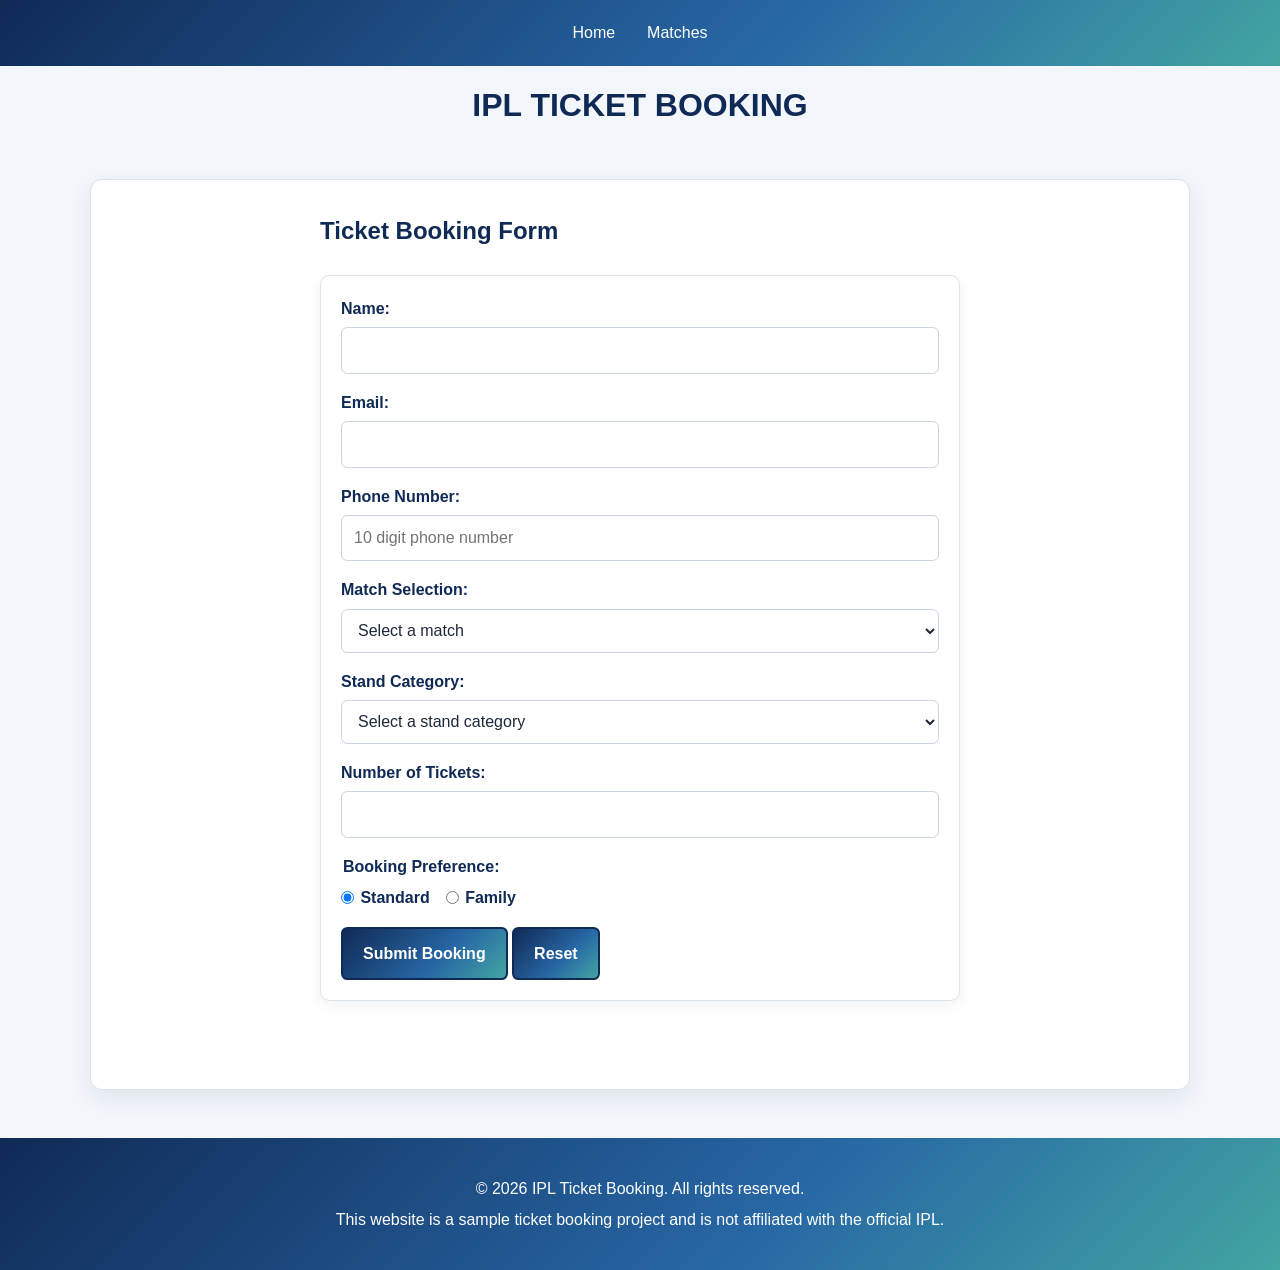
==== booking.html @ df726c28 "Complete Activity 3" ====
<!DOCTYPE html>
<html lang="en">
<head>
  <meta charset="UTF-8">
  <meta name="viewport" content="width=device-width, initial-scale=1.0">
  <title>Ticket Booking</title>
  <link rel="stylesheet" href="CSS_folder/style.css">
</head>
<body>
  <header>
    <h1>IPL TICKET BOOKING</h1>
    <nav aria-label="Main navigation">
      <ul>
        <li><a href="index.html">Home</a></li>
        <li><a href="index.html#matches">Matches</a></li>
      </ul>
    </nav>
  </header>

  <main>
    <section id="book-ticket" class="booking-form-section" aria-labelledby="booking-heading">
      <h2 id="booking-heading">Ticket Booking Form</h2>
      <form action="#" method="get">
        <div>
          <label for="customer-name">Name:</label>
          <input type="text" id="customer-name" name="name" autocomplete="name" required minlength="2" maxlength="50">
        </div>
        <div>
          <label for="customer-email">Email:</label>
          <input type="email" id="customer-email" name="email" autocomplete="email" required maxlength="254">
        </div>
        <div>
          <label for="customer-phone">Phone Number:</label>
          <input type="tel" id="customer-phone" name="phone" autocomplete="tel" placeholder="10 digit phone number" required minlength="10" maxlength="10" pattern="[0-9]{10}" title="Enter exactly 10 digits">
        </div>
        <div>
          <label for="booking-match">Match Selection:</label>
          <select id="booking-match" name="match" required>
            <option value="">Select a match</option>
            <option value="match-01" data-date="March 28, 2026, 7:30 PM" data-venue="M. A. Chidambaram Stadium, Chennai">Chennai Super Kings vs Mumbai Indians</option>
            <option value="match-02" data-date="March 29, 2026, 7:30 PM" data-venue="M. Chinnaswamy Stadium, Bengaluru">Royal Challengers Bengaluru vs Kolkata Knight Riders</option>
            <option value="match-03" data-date="March 30, 2026, 7:30 PM" data-venue="Sawai Mansingh Stadium, Jaipur">Rajasthan Royals vs Sunrisers Hyderabad</option>
            <option value="match-04" data-date="March 31, 2026, 7:30 PM" data-venue="Arun Jaitley Stadium, Delhi">Delhi Capitals vs Punjab Kings</option>
            <option value="match-05" data-date="April 1, 2026, 7:30 PM" data-venue="Narendra Modi Stadium, Ahmedabad">Gujarat Titans vs Lucknow Super Giants</option>
            <option value="match-06" data-date="April 2, 2026, 7:30 PM" data-venue="Wankhede Stadium, Mumbai">Mumbai Indians vs Kolkata Knight Riders</option>
            <option value="match-07" data-date="April 3, 2026, 7:30 PM" data-venue="M. A. Chidambaram Stadium, Chennai">Chennai Super Kings vs Rajasthan Royals</option>
            <option value="match-08" data-date="April 4, 2026, 7:30 PM" data-venue="Rajiv Gandhi International Cricket Stadium, Hyderabad">Sunrisers Hyderabad vs Royal Challengers Bengaluru</option>
            <option value="match-09" data-date="April 5, 2026, 3:30 PM" data-venue="New PCA Stadium, Mullanpur">Punjab Kings vs Gujarat Titans</option>
            <option value="match-10" data-date="April 5, 2026, 7:30 PM" data-venue="Ekana Cricket Stadium, Lucknow">Lucknow Super Giants vs Delhi Capitals</option>
            <option value="match-11" data-date="April 6, 2026, 7:30 PM" data-venue="Eden Gardens, Kolkata">Kolkata Knight Riders vs Chennai Super Kings</option>
            <option value="match-12" data-date="April 7, 2026, 7:30 PM" data-venue="Wankhede Stadium, Mumbai">Mumbai Indians vs Royal Challengers Bengaluru</option>
          </select>
        </div>
        <div>
          <label for="stand-category">Stand Category:</label>
          <select id="stand-category" name="stand-category" required>
            <option value="">Select a stand category</option>
            <option value="general">General</option>
            <option value="premium">Premium</option>
            <option value="vip">VIP</option>
          </select>
        </div>
        <div>
          <label for="ticket-quantity">Number of Tickets:</label>
          <input type="number" id="ticket-quantity" name="ticket-quantity" min="1" max="10" required>
        </div>
        <div>
          <fieldset class="booking-preference">
            <legend>Booking Preference:</legend>
            <label><input type="radio" name="booking-preference" value="standard" checked> Standard</label>
            <label><input type="radio" name="booking-preference" value="family"> Family</label>
          </fieldset>
        </div>
        <button type="submit">Submit Booking</button>
        <button type="reset">Reset</button>
      </form>
      <p id="booking-status" role="status" aria-live="polite"></p>
    </section>
  </main>

  <footer>
    <p>&copy; 2026 IPL Ticket Booking. All rights reserved.</p>
    <p>This website is a sample ticket booking project and is not affiliated with the official IPL.</p>
  </footer>
  <script src="JS_folder/app.js"></script>
</body>
</html>
---- CSS_folder/style.css ----
:root {
  --primary: #102a56;
  --accent: #f4b942;
  --background: #f3f6fb;
  --text: #1d2939;
  --blue-gradient: linear-gradient(135deg, var(--primary), #2767a5 60%, #42a5a1);
}

* { box-sizing: border-box; }

body {
  margin: 0;
  padding-top: 4rem;
  background: var(--background);
  color: var(--text);
  font: 16px/1.6 Arial, Helvetica, sans-serif;
}

header > h1 {
  margin: 0;
  padding: 1rem;
  color: var(--primary);
  text-align: center;
}

nav[aria-label="Main navigation"] {
  position: fixed;
  z-index: 1000;
  inset: 0 0 auto;
  background: var(--blue-gradient);
}

nav[aria-label="Main navigation"] ul {
  display: flex;
  flex-wrap: wrap;
  justify-content: center;
  gap: 0.5rem;
  margin: 0;
  padding: 0.75rem 1rem;
  list-style: none;
}

nav[aria-label="Main navigation"] a {
  display: block;
  padding: 0.5rem 0.75rem;
  border-radius: 0.25rem;
  color: #fff;
  text-decoration: none;
  transition: background-color 160ms ease, color 160ms ease;
}

nav[aria-label="Main navigation"] a:hover,
nav[aria-label="Main navigation"] a:focus-visible {
  background: var(--accent);
  color: var(--primary);
}

.hero {
  display: flex;
  flex-wrap: wrap;
  min-height: 55vh;
  align-items: center;
  justify-content: center;
  gap: 1.25rem;
  padding: clamp(3rem, 8vw, 6rem) 1.5rem;
  background: var(--blue-gradient);
  color: #fff;
  text-align: center;
}

.hero h2 {
  flex-basis: 100%;
  max-width: 16ch;
  margin: 0;
  font-size: clamp(2.25rem, 6vw, 4.5rem);
  line-height: 1.1;
}

.hero a {
  display: inline-flex;
  align-items: center;
  justify-content: center;
  min-width: 9rem;
  padding: 0.8rem 1.25rem;
  border: 2px solid #fff;
  border-radius: 0.4rem;
  background: #fff;
  color: var(--primary);
  font-weight: 700;
  text-decoration: none;
  transition: background-color 160ms ease, color 160ms ease, transform 160ms ease;
}

.hero a + a { background: transparent; color: #fff; }

.hero a:hover,
.hero a:focus-visible {
  transform: translateY(-2px);
  border-color: var(--accent);
  background: var(--accent);
  color: var(--primary);
}

main > section:not(.hero) {
  width: min(1100px, calc(100% - 2rem));
  margin: 2rem auto;
  padding: clamp(1.25rem, 3vw, 2rem);
  border: 1px solid #dce3ed;
  border-radius: 0.75rem;
  background: #fff;
  box-shadow: 0 8px 24px rgb(16 42 86 / 8%);
}

main > section:not(.hero) h2 { margin-top: 0; color: var(--primary); }

#about-ipl-2026 ul {
  display: grid;
  grid-template-columns: repeat(auto-fit, minmax(220px, 1fr));
  gap: 0.5rem 1.5rem;
  padding-left: 1.25rem;
}

#matches,
#my-bookings { overflow-x: auto; }

table {
  width: 100%;
  min-width: 760px;
  margin: 1rem 0;
  overflow: hidden;
  border: 1px solid #dce3ed;
  border-spacing: 0;
  border-radius: 0.5rem;
  box-shadow: 0 4px 14px rgb(16 42 86 / 6%);
}

caption { padding: 0.75rem; color: #526176; text-align: left; }

th,
td {
  padding: 0.8rem 1rem;
  border-bottom: 1px solid #e5eaf1;
  text-align: left;
}

thead th { background: var(--blue-gradient); color: #fff; }
tbody tr:nth-child(even) { background: #f7f9fc; }
tbody tr:hover { background: #fff7e5; }

td a {
  display: inline-block;
  padding: 0.35rem 0.75rem;
  border-radius: 0.3rem;
  background: var(--accent);
  color: var(--primary);
  font-weight: 700;
  text-decoration: none;
}

#team-filter,
#book-ticket input,
#book-ticket select {
  width: 100%;
  min-height: 2.75rem;
  padding: 0.6rem 0.75rem;
  border: 1px solid #c8d2e0;
  border-radius: 0.4rem;
  background: #fff;
  color: var(--text);
  font: inherit;
}

#team-filter { width: auto; min-width: 14rem; margin: 0.5rem 0 1rem; }

#book-ticket {
  display: grid;
  grid-template-columns: minmax(0, 1.4fr) minmax(260px, 1fr);
  align-items: start;
  gap: 1.5rem;
}

#book-ticket.booking-form-section {
  grid-template-columns: minmax(0, 640px);
  justify-content: center;
}

#book-ticket h2 { grid-column: 1 / -1; margin-bottom: 0; }

#book-ticket form,
.booking-summary,
#guidelines article {
  padding: 1.25rem;
  border: 1px solid #dce3ed;
  border-radius: 0.6rem;
  background: #fff;
  box-shadow: 0 4px 14px rgb(16 42 86 / 6%);
}

#book-ticket form > div { margin-bottom: 1rem; }

#book-ticket label {
  display: block;
  margin-bottom: 0.35rem;
  color: var(--primary);
  font-weight: 700;
}

#book-ticket .booking-preference {
  display: flex;
  flex-wrap: wrap;
  gap: 0.75rem 1rem;
  margin: 0;
  padding: 0;
  border: 0;
}

#book-ticket .booking-preference legend {
  margin-bottom: 0.35rem;
  color: var(--primary);
  font-weight: 700;
}

#book-ticket .booking-preference label {
  display: inline-flex;
  align-items: center;
  gap: 0.4rem;
  margin: 0;
}

#book-ticket .booking-preference input[type="radio"] {
  width: auto;
  min-height: auto;
  margin: 0;
  padding: 0;
}

#book-ticket input:focus,
#book-ticket select:focus,
#team-filter:focus {
  border-color: #2767a5;
  outline: 3px solid rgb(39 103 165 / 18%);
}

#book-ticket button,
#clear-bookings {
  border: 1px solid var(--primary);
  border-radius: 0.4rem;
  cursor: pointer;
  font: inherit;
  font-weight: 700;
  transition: background-color 160ms ease, color 160ms ease;
}

#book-ticket button {
  padding: 0.75rem 1.25rem;
  border-width: 2px;
  background: var(--blue-gradient);
  color: #fff;
}

#book-ticket button:hover,
#book-ticket button:focus-visible {
  background: var(--accent);
  color: var(--primary);
}

.bookings-header {
  display: flex;
  align-items: center;
  justify-content: space-between;
  gap: 1rem;
}

.bookings-header h2 { margin-bottom: 0; }

#clear-bookings {
  flex: 0 0 auto;
  padding: 0.6rem 1rem;
  background: #fff;
  color: var(--primary);
}

#clear-bookings:hover,
#clear-bookings:focus-visible { background: var(--accent); }
#clear-bookings:disabled { cursor: not-allowed; opacity: 0.6; }
#bookings-status { margin: 0.75rem 0; }
.booking-summary { background: #f7f9fc; }

.booking-summary h3,
#guidelines article h3 { margin-top: 0; color: var(--primary); }

.booking-summary dl {
  display: grid;
  grid-template-columns: 1fr 1fr;
  gap: 0.5rem 1rem;
  margin-bottom: 0;
}

.booking-summary dt { font-weight: 700; }
.booking-summary dd { margin: 0; overflow-wrap: anywhere; }
#guidelines article + article { margin-top: 1rem; }
#guidelines article p { margin-bottom: 0; }

footer {
  margin-top: 3rem;
  padding: 2rem 1.5rem;
  background: var(--blue-gradient);
  color: #fff;
  text-align: center;
}

footer p { margin: 0.35rem 0; }

@media (max-width: 700px) {
  #book-ticket { grid-template-columns: 1fr; }
  #book-ticket h2 { grid-column: auto; }
}
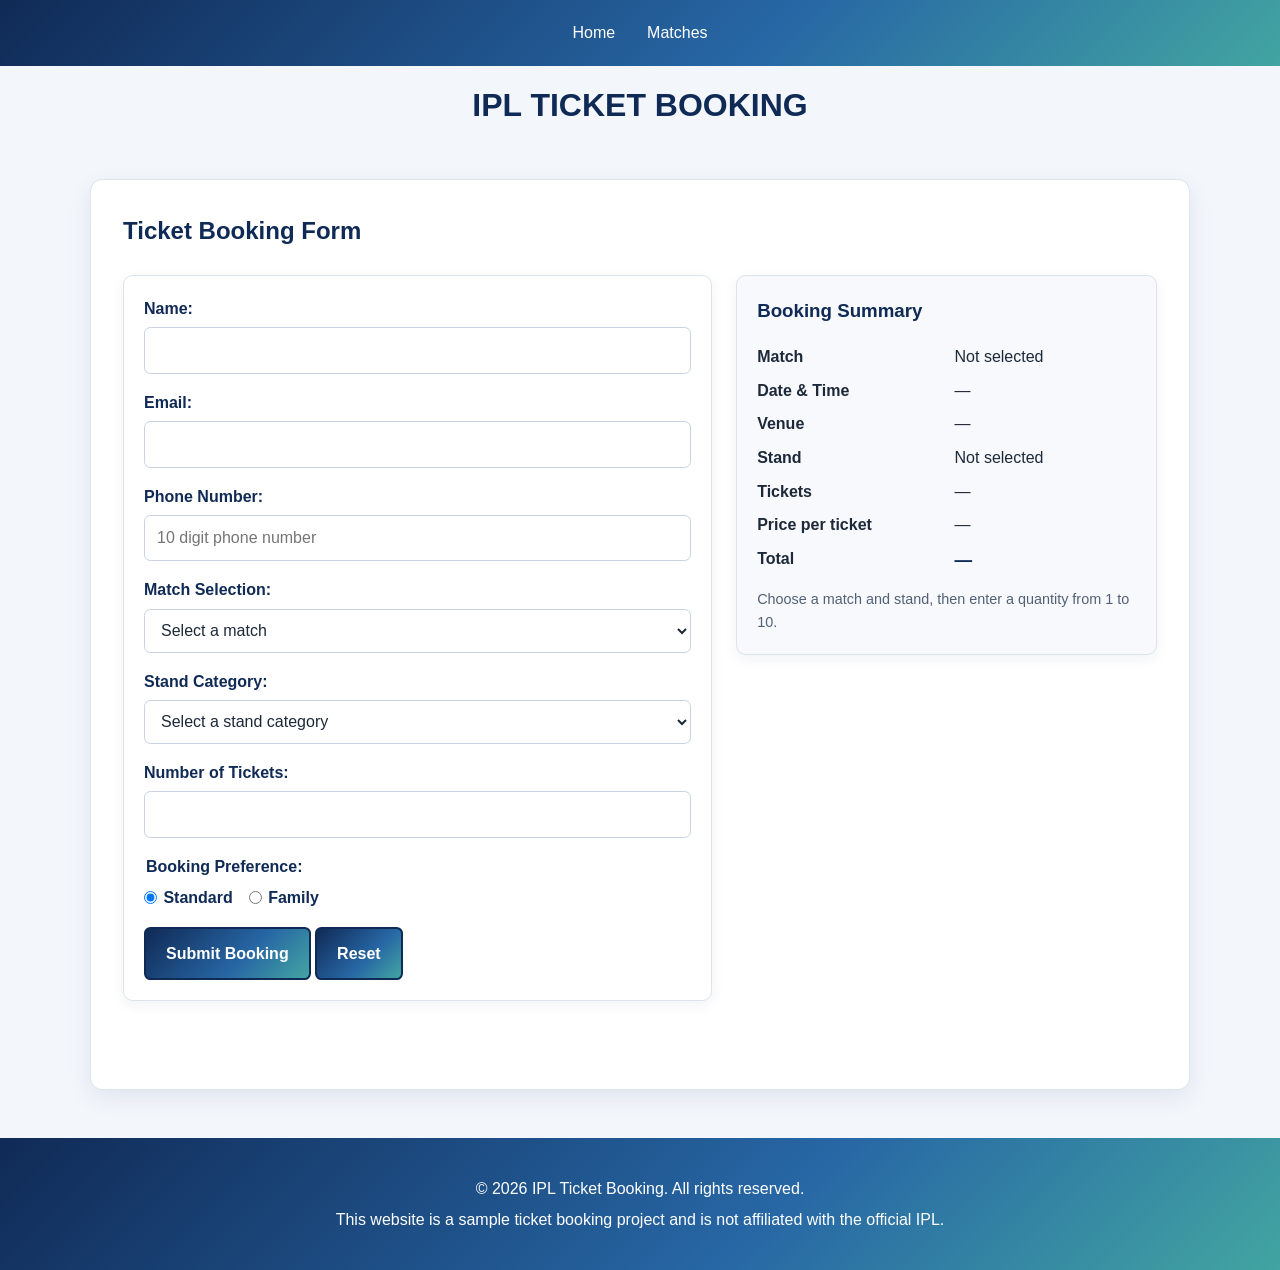
==== commit 1b569b9b: "Complete Activity 7" ====
--- a/booking.html
+++ b/booking.html
@@ -74,6 +74,19 @@
         <button type="submit">Submit Booking</button>
         <button type="reset">Reset</button>
       </form>
+      <aside class="booking-summary" id="booking-summary" aria-labelledby="booking-summary-heading">
+        <h3 id="booking-summary-heading">Booking Summary</h3>
+        <dl>
+          <dt>Match</dt><dd id="summary-match">Not selected</dd>
+          <dt>Date &amp; Time</dt><dd id="summary-date">—</dd>
+          <dt>Venue</dt><dd id="summary-venue">—</dd>
+          <dt>Stand</dt><dd id="summary-stand">Not selected</dd>
+          <dt>Tickets</dt><dd id="summary-quantity">—</dd>
+          <dt>Price per ticket</dt><dd id="summary-unit-price">—</dd>
+          <dt>Total</dt><dd id="summary-total" class="summary-total">—</dd>
+        </dl>
+        <p id="summary-message">Choose a match and stand, then enter a quantity from 1 to 10.</p>
+      </aside>
       <p id="booking-status" role="status" aria-live="polite"></p>
     </section>
   </main>
--- a/CSS_folder/style.css
+++ b/CSS_folder/style.css
@@ -14,6 +14,7 @@
   background: var(--background);
   color: var(--text);
   font: 16px/1.6 Arial, Helvetica, sans-serif;
+  scroll-behavior: smooth;
 }
 
 header > h1 {
@@ -180,11 +181,11 @@
 }
 
 #book-ticket.booking-form-section {
-  grid-template-columns: minmax(0, 640px);
-  justify-content: center;
+  grid-template-columns: minmax(0, 1.4fr) minmax(260px, 1fr);
 }
 
 #book-ticket h2 { grid-column: 1 / -1; margin-bottom: 0; }
+#booking-status { grid-column: 1 / -1; }
 
 #book-ticket form,
 .booking-summary,
@@ -298,8 +299,39 @@
 
 .booking-summary dt { font-weight: 700; }
 .booking-summary dd { margin: 0; overflow-wrap: anywhere; }
+#booking-summary .summary-total { color: var(--primary); font-size: 1.1rem; font-weight: 700; }
+#summary-message { margin-bottom: 0; color: #526176; font-size: 0.9rem; }
 #guidelines article + article { margin-top: 1rem; }
 #guidelines article p { margin-bottom: 0; }
+
+#toast-container {
+  position: fixed;
+  z-index: 2000;
+  right: 1.25rem;
+  bottom: 1.25rem;
+  display: flex;
+  flex-direction: column;
+  gap: 0.75rem;
+  max-width: min(360px, calc(100% - 2.5rem));
+}
+
+.toast {
+  padding: 0.85rem 1rem;
+  border-left: 4px solid #1f7a4c;
+  border-radius: 0.4rem;
+  background: #fff;
+  box-shadow: 0 8px 24px rgb(16 42 86 / 20%);
+  color: var(--text);
+  opacity: 1;
+  transition: opacity 300ms ease, transform 300ms ease;
+}
+
+.toast-error { border-left-color: #c62828; }
+
+.toast-hiding {
+  opacity: 0;
+  transform: translateY(0.5rem);
+}
 
 footer {
   margin-top: 3rem;
@@ -313,5 +345,6 @@
 
 @media (max-width: 700px) {
   #book-ticket { grid-template-columns: 1fr; }
+  #book-ticket.booking-form-section { grid-template-columns: 1fr; }
   #book-ticket h2 { grid-column: auto; }
 }
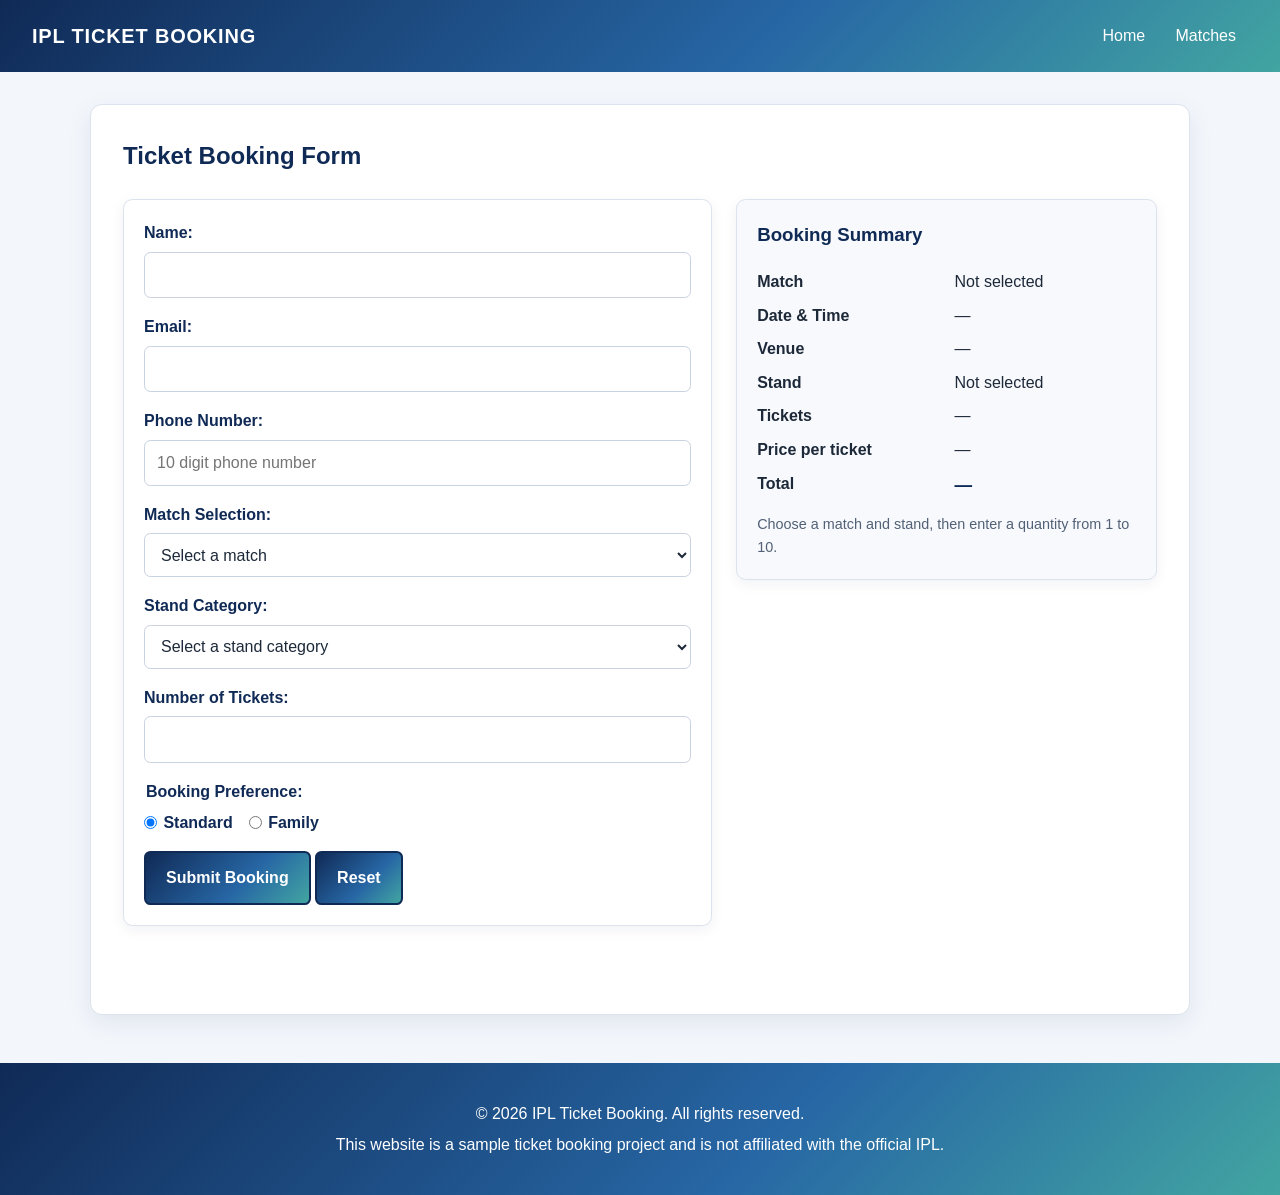
==== commit 0828fcca: "Complete Activity 8" ====
--- a/booking.html
+++ b/booking.html
@@ -7,9 +7,12 @@
   <link rel="stylesheet" href="CSS_folder/style.css">
 </head>
 <body>
-  <header>
+  <header class="site-header">
     <h1>IPL TICKET BOOKING</h1>
-    <nav aria-label="Main navigation">
+    <button class="menu-toggle" id="nav-toggle" type="button" aria-controls="main-navigation" aria-expanded="false" aria-label="Open navigation">
+      <span></span><span></span><span></span>
+    </button>
+    <nav id="main-navigation" aria-label="Main navigation">
       <ul>
         <li><a href="index.html">Home</a></li>
         <li><a href="index.html#matches">Matches</a></li>
--- a/CSS_folder/style.css
+++ b/CSS_folder/style.css
@@ -10,38 +10,44 @@
 
 body {
   margin: 0;
-  padding-top: 4rem;
   background: var(--background);
   color: var(--text);
   font: 16px/1.6 Arial, Helvetica, sans-serif;
   scroll-behavior: smooth;
 }
 
-header > h1 {
-  margin: 0;
-  padding: 1rem;
-  color: var(--primary);
-  text-align: center;
-}
-
-nav[aria-label="Main navigation"] {
-  position: fixed;
+.site-header {
+  position: sticky;
+  top: 0;
   z-index: 1000;
-  inset: 0 0 auto;
+  display: flex;
+  align-items: center;
+  justify-content: space-between;
+  gap: 1.5rem;
+  min-height: 4.5rem;
+  padding: 0.5rem 2rem;
   background: var(--blue-gradient);
-}
-
-nav[aria-label="Main navigation"] ul {
+  color: #fff;
+}
+
+.site-header > h1 {
+  margin: 0;
+  color: #fff;
+  font-size: 1.25rem;
+  letter-spacing: 0.04em;
+}
+
+#main-navigation ul {
   display: flex;
   flex-wrap: wrap;
-  justify-content: center;
-  gap: 0.5rem;
-  margin: 0;
-  padding: 0.75rem 1rem;
+  justify-content: flex-end;
+  gap: 0.4rem;
+  margin: 0;
+  padding: 0;
   list-style: none;
 }
 
-nav[aria-label="Main navigation"] a {
+#main-navigation a {
   display: block;
   padding: 0.5rem 0.75rem;
   border-radius: 0.25rem;
@@ -50,11 +56,39 @@
   transition: background-color 160ms ease, color 160ms ease;
 }
 
-nav[aria-label="Main navigation"] a:hover,
-nav[aria-label="Main navigation"] a:focus-visible {
+#main-navigation a:hover,
+#main-navigation a:focus-visible {
   background: var(--accent);
   color: var(--primary);
 }
+
+.menu-toggle {
+  display: none;
+  width: 2.75rem;
+  height: 2.75rem;
+  flex-direction: column;
+  align-items: center;
+  justify-content: center;
+  gap: 0.3rem;
+  border: 1px solid rgb(255 255 255 / 55%);
+  border-radius: 0.4rem;
+  background: transparent;
+  cursor: pointer;
+}
+
+.menu-toggle span {
+  width: 1.25rem;
+  height: 2px;
+  border-radius: 2px;
+  background: #fff;
+}
+
+.menu-toggle:focus-visible {
+  outline: 3px solid var(--accent);
+  outline-offset: 2px;
+}
+
+.site-header + main section[id] { scroll-margin-top: 5.5rem; }
 
 .hero {
   display: flex;
@@ -121,7 +155,6 @@
   padding-left: 1.25rem;
 }
 
-#matches,
 #my-bookings { overflow-x: auto; }
 
 table {
@@ -158,6 +191,108 @@
   text-decoration: none;
 }
 
+.match-controls {
+  display: flex;
+  align-items: end;
+  justify-content: space-between;
+  gap: 1rem;
+  margin-bottom: 1rem;
+}
+
+.match-controls label { display: block; font-weight: 700; }
+
+.view-controls {
+  display: flex;
+  flex-wrap: wrap;
+  gap: 0.5rem;
+}
+
+.view-controls button {
+  padding: 0.6rem 0.9rem;
+  border: 1px solid #c8d2e0;
+  border-radius: 0.4rem;
+  background: #fff;
+  color: var(--primary);
+  cursor: pointer;
+  font: inherit;
+  font-weight: 700;
+}
+
+.view-controls button[aria-pressed="true"] {
+  border-color: var(--primary);
+  background: var(--primary);
+  color: #fff;
+}
+
+.view-controls button:focus-visible {
+  outline: 3px solid rgb(39 103 165 / 30%);
+  outline-offset: 2px;
+}
+
+.match-grid {
+  display: grid;
+  grid-template-columns: repeat(3, minmax(0, 1fr));
+  gap: 1rem;
+}
+
+.match-grid[data-view="list"] { grid-template-columns: 1fr; }
+
+.match-grid[data-view="list"] .match-card {
+  display: grid;
+  grid-template-columns: minmax(0, 1fr) minmax(220px, 0.8fr);
+  gap: 0.5rem 1.5rem;
+  align-items: start;
+}
+
+.match-card {
+  display: flex;
+  min-width: 0;
+  flex-direction: column;
+  gap: 0.75rem;
+  padding: 1.25rem;
+  border: 1px solid #dce3ed;
+  border-radius: 0.6rem;
+  background: #fff;
+  box-shadow: 0 4px 14px rgb(16 42 86 / 6%);
+}
+
+.match-card[hidden] { display: none; }
+.match-card h3 { margin: 0; color: var(--primary); font-size: 1.1rem; }
+.match-card p { margin: 0; }
+.match-card .match-number { color: #526176; font-size: 0.85rem; font-weight: 700; }
+
+.match-prices {
+  display: grid;
+  grid-template-columns: repeat(3, minmax(0, 1fr));
+  gap: 0.5rem;
+  margin: 0;
+}
+
+.match-prices div {
+  padding: 0.5rem;
+  border-radius: 0.35rem;
+  background: #f3f6fb;
+}
+
+.match-prices dt { color: #526176; font-size: 0.8rem; }
+.match-prices dd { margin: 0; font-weight: 700; }
+
+.match-card > a {
+  align-self: flex-start;
+  padding: 0.45rem 0.9rem;
+  border-radius: 0.3rem;
+  background: var(--accent);
+  color: var(--primary);
+  font-weight: 700;
+  text-decoration: none;
+}
+
+.match-card > a:hover,
+.match-card > a:focus-visible { background: #ffd36f; }
+
+#match-count { margin: 0 0 1rem; color: #526176; }
+#match-empty { margin: 1.5rem 0; font-weight: 700; }
+
 #team-filter,
 #book-ticket input,
 #book-ticket select {
@@ -301,8 +436,14 @@
 .booking-summary dd { margin: 0; overflow-wrap: anywhere; }
 #booking-summary .summary-total { color: var(--primary); font-size: 1.1rem; font-weight: 700; }
 #summary-message { margin-bottom: 0; color: #526176; font-size: 0.9rem; }
-#guidelines article + article { margin-top: 1rem; }
 #guidelines article p { margin-bottom: 0; }
+#guidelines .guidelines-grid {
+  display: grid;
+  grid-template-columns: repeat(3, minmax(0, 1fr));
+  gap: 1rem;
+}
+
+#guidelines article + article { margin-top: 0; }
 
 #toast-container {
   position: fixed;
@@ -343,7 +484,49 @@
 
 footer p { margin: 0.35rem 0; }
 
+@media (max-width: 900px) {
+  .match-grid,
+  #guidelines .guidelines-grid { grid-template-columns: 1fr; }
+}
+
 @media (max-width: 700px) {
+  .site-header {
+    flex-wrap: wrap;
+    padding: 0.5rem 1rem;
+  }
+
+  .menu-toggle { display: flex; }
+
+  #main-navigation {
+    position: absolute;
+    top: 100%;
+    right: 0;
+    left: 0;
+    display: none;
+    padding: 0.5rem 1rem 1rem;
+    background: var(--blue-gradient);
+    box-shadow: 0 8px 18px rgb(16 42 86 / 18%);
+  }
+
+  #main-navigation.is-open { display: block; }
+
+  #main-navigation ul {
+    flex-direction: column;
+    align-items: stretch;
+  }
+
+  #main-navigation a { padding: 0.75rem; }
+
+  .match-controls {
+    flex-direction: column;
+    align-items: stretch;
+  }
+
+  #team-filter { width: 100%; }
+  .view-controls button { flex: 1; }
+
+  .match-grid[data-view="list"] .match-card { grid-template-columns: 1fr; }
+
   #book-ticket { grid-template-columns: 1fr; }
   #book-ticket.booking-form-section { grid-template-columns: 1fr; }
   #book-ticket h2 { grid-column: auto; }
